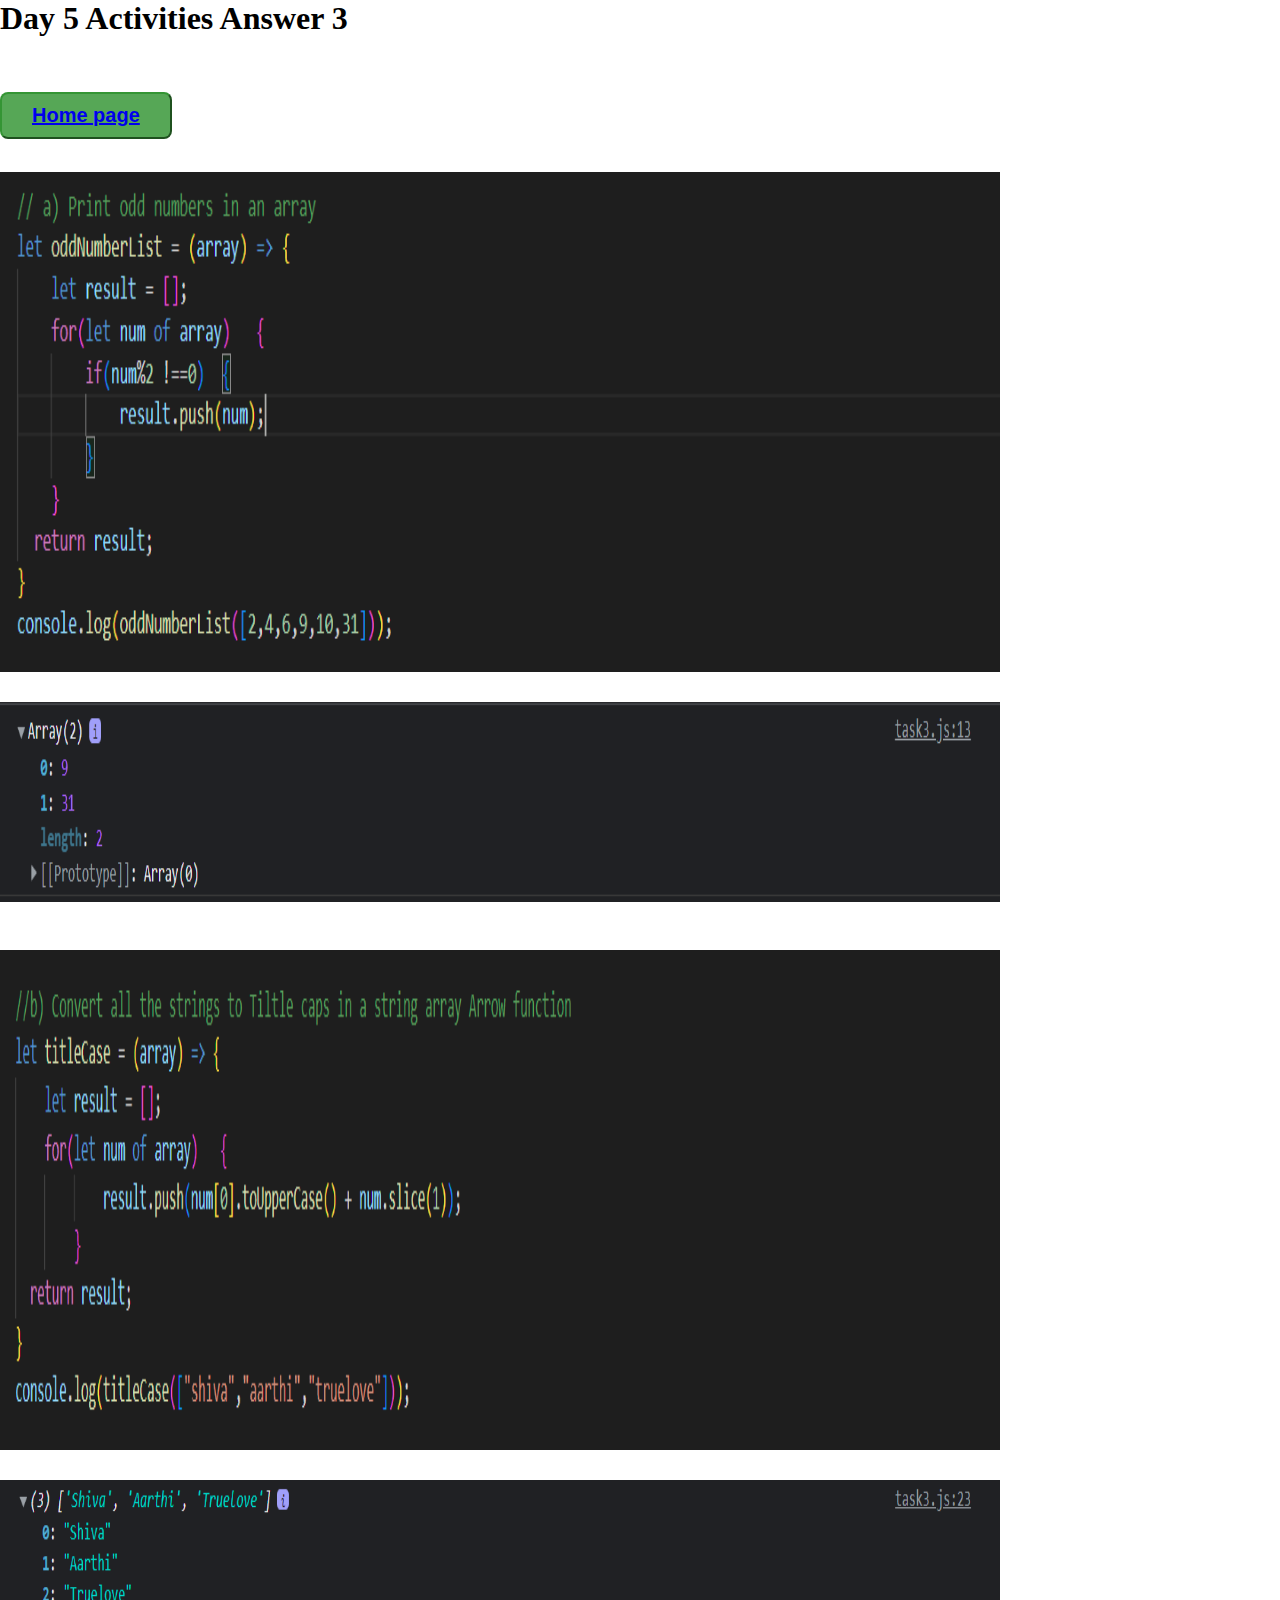
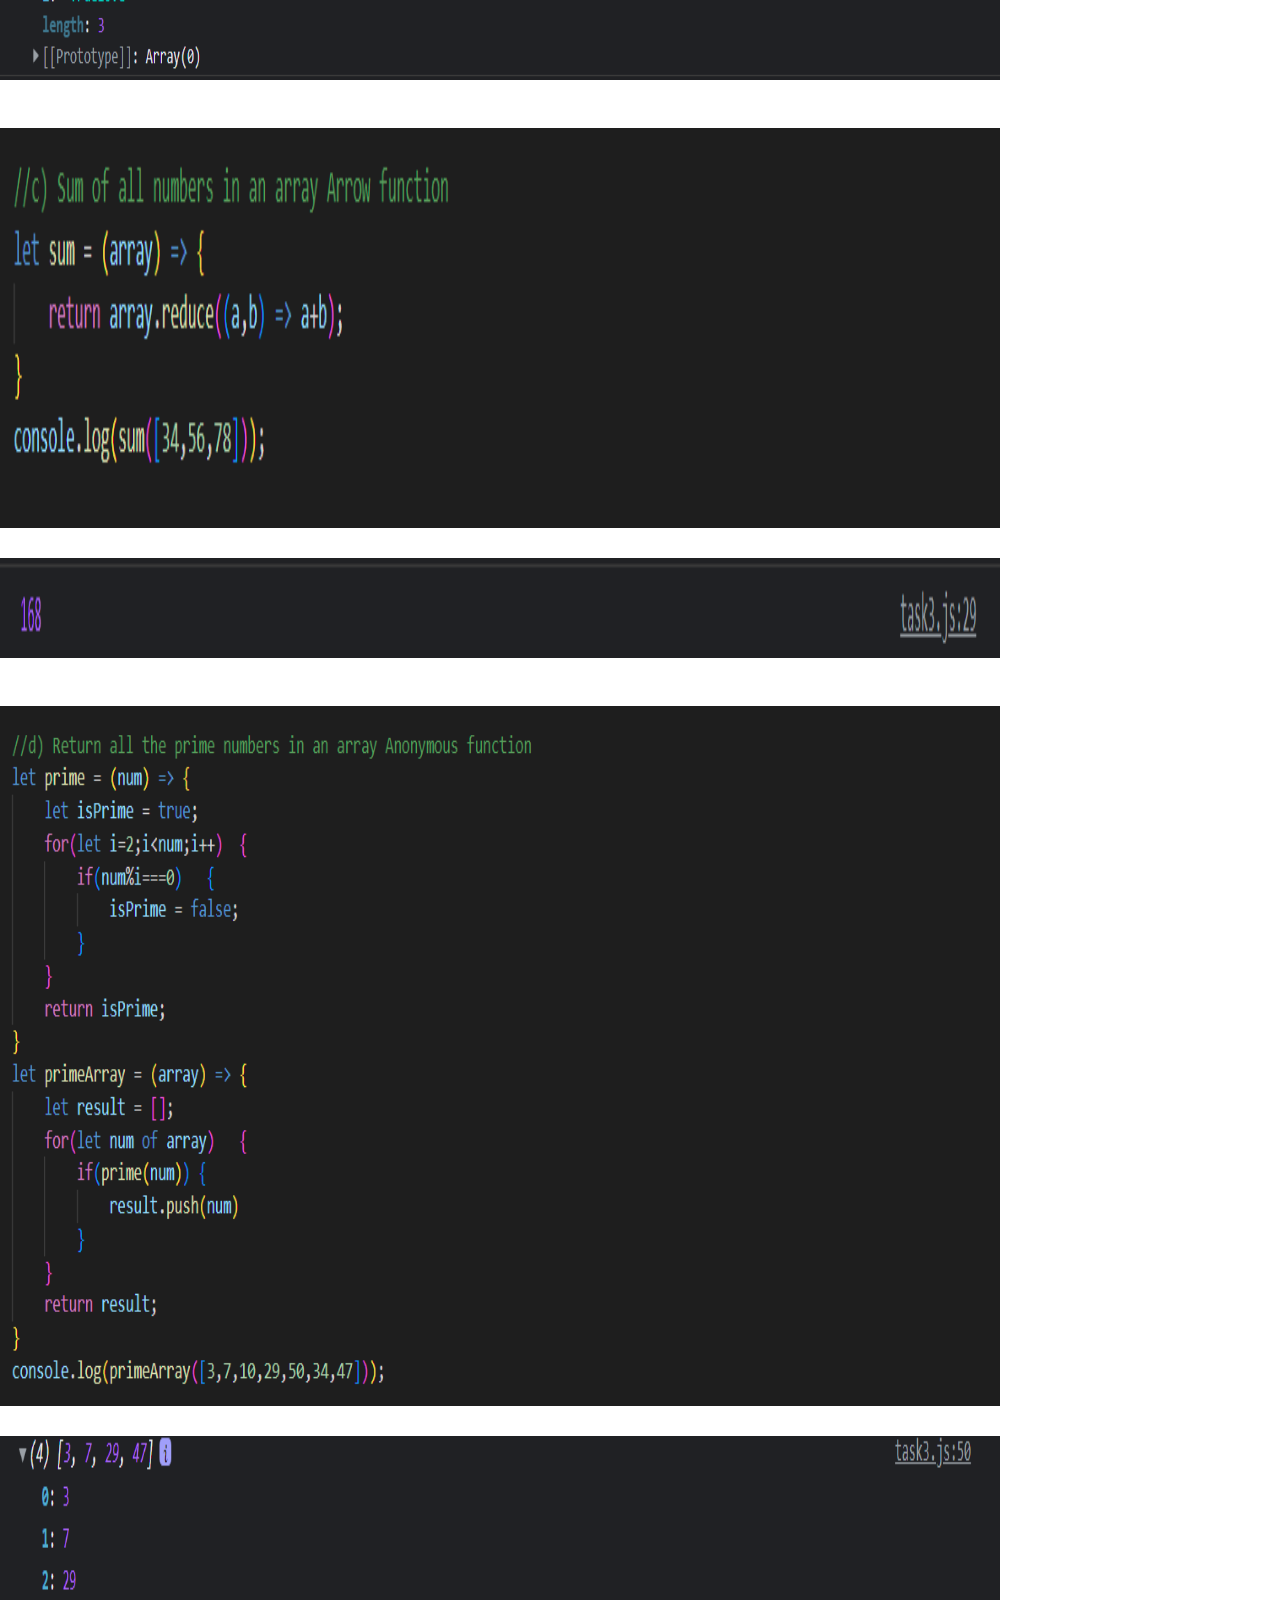
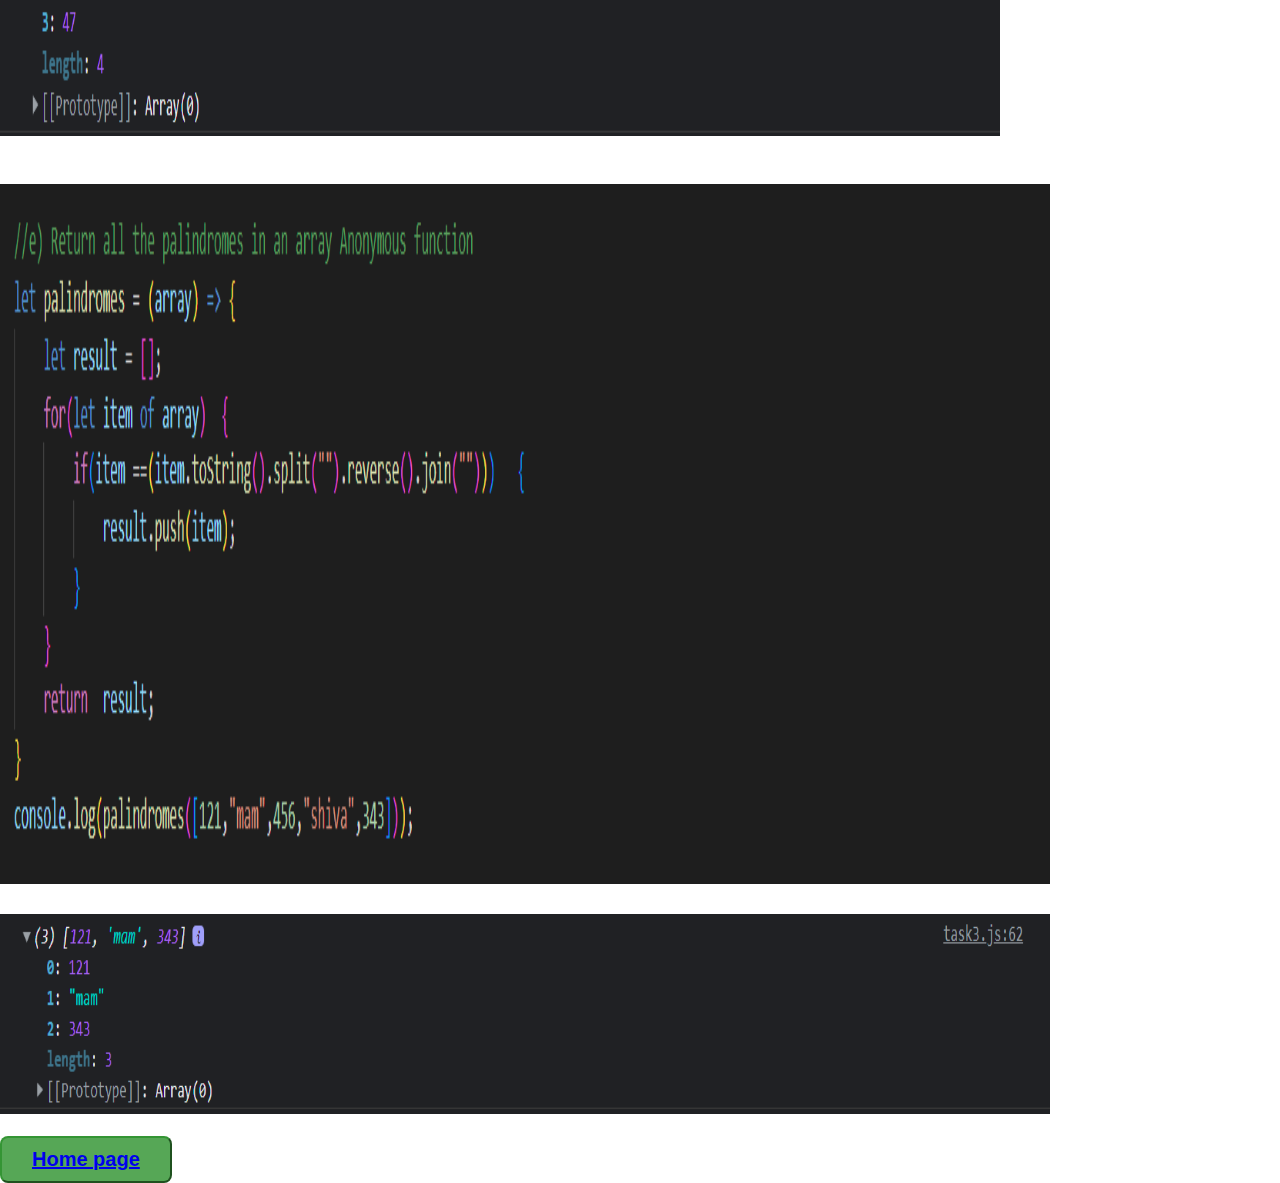
==== question3.html @ 799c624b "Add files via upload" ====
<!DOCTYPE html>
<html lang="en">
  <head>
    <meta charset="UTF-8" />
    <meta http-equiv="X-UA-Compatible" content="IE=edge" />
    <meta name="viewport" content="width=device-width, initial-scale=1.0" />
    <link
      href="https://cdn.jsdelivr.net/npm/bootstrap@5.2.0/dist/css/bootstrap.min.css"
      rel="stylesheet"
      integrity="sha384-gH2yIJqKdNHPEq0n4Mqa/HGKIhSkIHeL5AyhkYV8i59U5AR6csBvApHHNl/vI1Bx"
      crossorigin="anonymous"
    />
    <link rel="stylesheet" href="style.css" />
    <style>
      * {
        box-sizing: border-box;
        margin: 0;
        padding: 0;
      }

      #coloum {
        position: relative;
        float: left;
        width: 20%;
        padding: 0px;
      }

      p,
      h4,
      h3,
      h5 {
        color: white;
        font-family: "Times New Roman", Times, serif;
        font-size: 1.5em;
      }
      button {
        position: absolute;
        border-radius: 8px;
        background-color: rgba(44, 145, 44, 0.8);
        padding: 10px 10px;
        font-size: 20px;
        font-weight: bold;
        align-items: flex-start;
        border-color: rgba(44, 145, 44, 0.8);
        text-decoration: none;
      }

      p {
        font-family: "Times New Roman", Times, serif;
        font-size: 1.4em;
      }
    </style>
    <title>Day4 Activity</title>
  </head>
  <body>
    <h1 class="text-center">Day 5 Activities Answer 3</h1>
    <p style="font-size: 2em">Q3) Do the below programs in arrow function</p>
    <br />
    <button>
      <a href="index.html" style="margin: 20px">Home page</a></button
    ><br />
    <br />
    <br />
    <p>a) Print odd numbers in an array</p>
    <img
      class="code-img"
      src="q3t1.PNG"
      alt="Image of Task one"
      height="500px"
      width="1000 px"
    />
    <br />
    <p>Output :</p>
    <img
      class="code-img"
      src="q3t1a.PNG"
      alt="Image of Task one"
      height="200px"
      width="1000px"
    />
    <br />
    <br />
    <p>b) Convert all the strings to Tiltle caps in a string array</p>
    <img
      class="code-img"
      src="q3t2.PNG"
      alt="Image of Task one"
      height="500px"
      width="1000px"
    />
    <br />
    <p>Output :</p>
    <img
      class="code-img"
      src="q3t2a.PNG"
      alt="Image of Task one"
      height="200px"
      width="1000px"
    />
    <br />
    <br />
    <p>c) Sum of all numbers in an array</p>
    <img
      class="code-img"
      src="q3t3.PNG"
      alt="Image of Task one"
      height="400px"
      width="1000px"
    />
    <br />
    <p>Output :</p>
    <img
      class="code-img"
      src="q3t3a.PNG"
      alt="Image of Task one"
      height="100px"
      width="1000px"
    />
    <br />
    <br />
    <p>d) Return all the prime numbers in an array</p>
    <img
      class="code-img"
      src="q3t4.PNG"
      alt="Image of Task one"
      height="700px"
      width="1000px"
    />
    <br />
    <p>Output :</p>
    <img
      class="code-img"
      src="q3t4a.PNG"
      alt="Image of Task one"
      height="300px"
      width="1000px"
    />
    <br />
    <br />
    <p>e) Return all the palindromes in an array</p>
    <img
      class="code-img"
      src="q3t5.PNG"
      alt="Image of Task one"
      height="700px"
      width="1050px"
    />
    <br />
    <p>Output :</p>
    <img
      class="code-img"
      src="q3t5a.PNG"
      alt="Image of Task one"
      height="200px"
      width="1050px"
    />
    <br />
    <br />
    <button>
      <a href="index.html" style="margin: 20px">Home page</a></button
    ><br />

    <script src="task3.js"></script>
  </body>
</html>
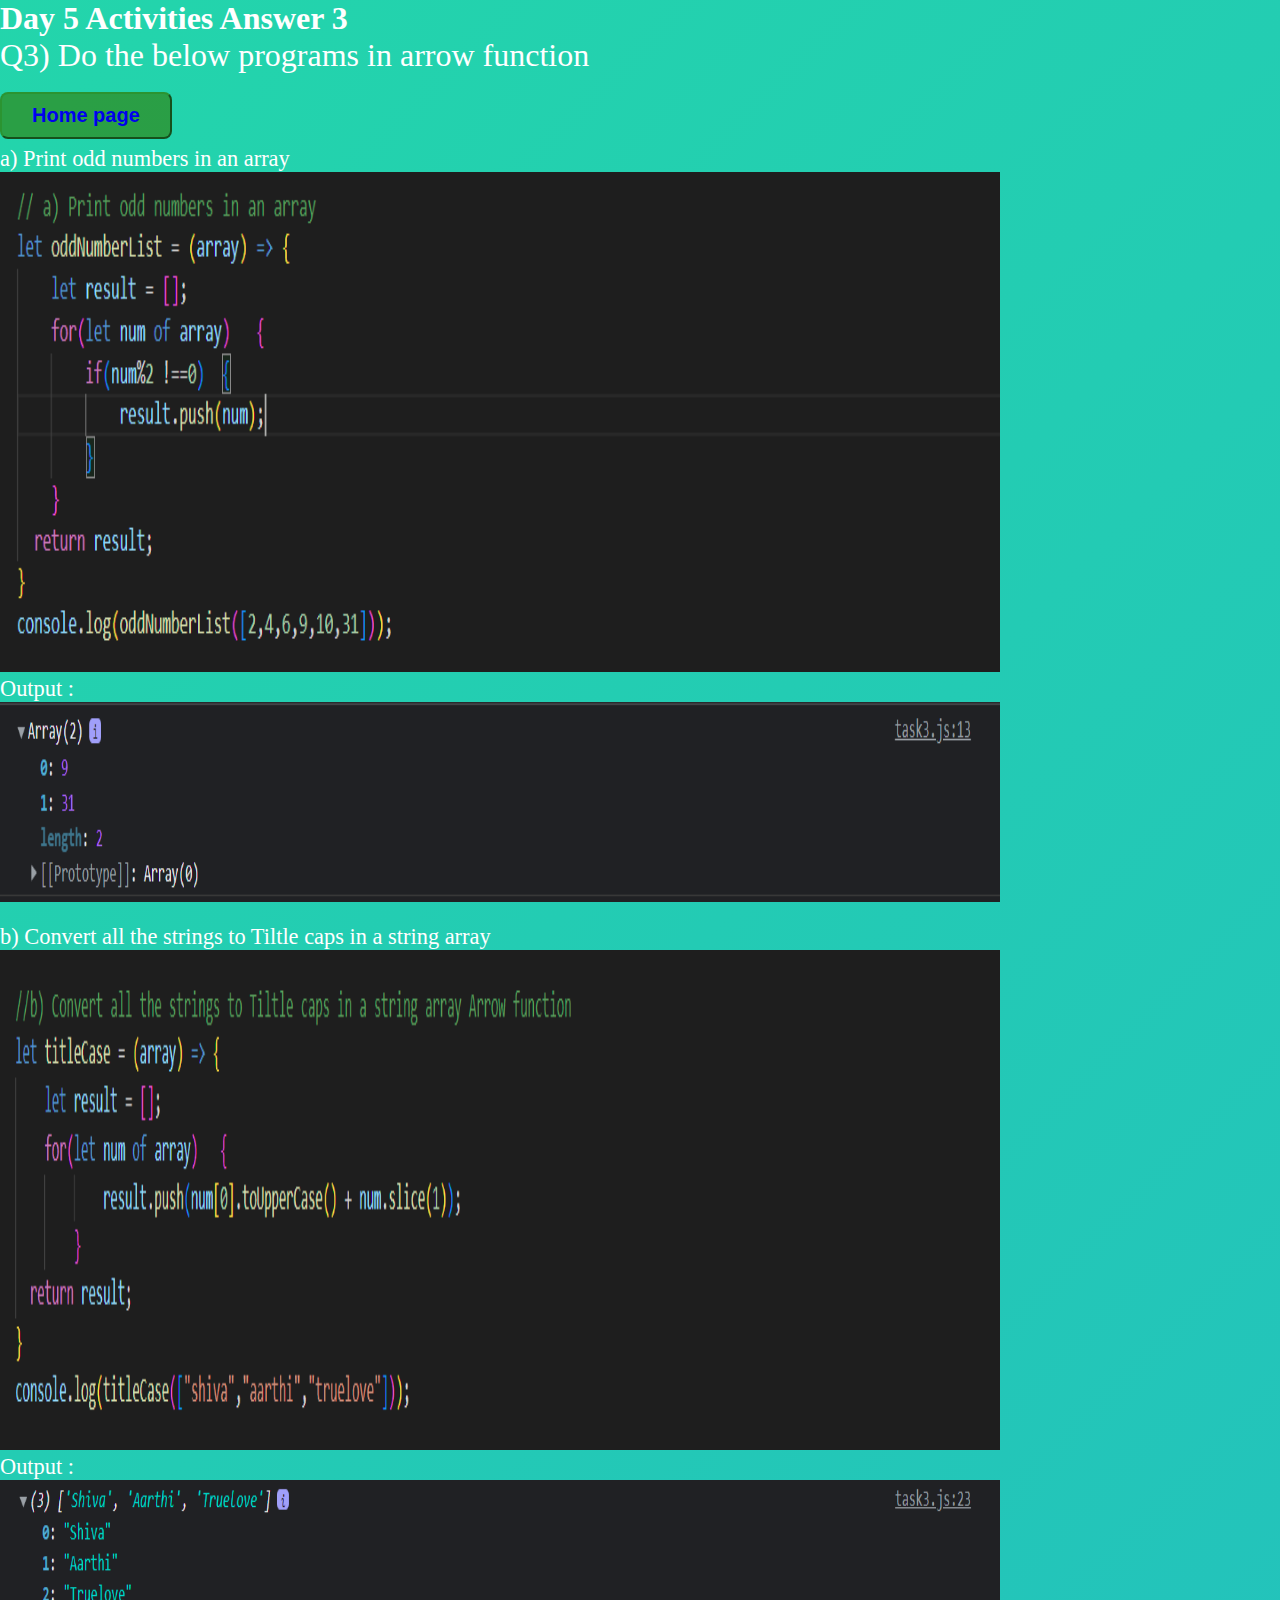
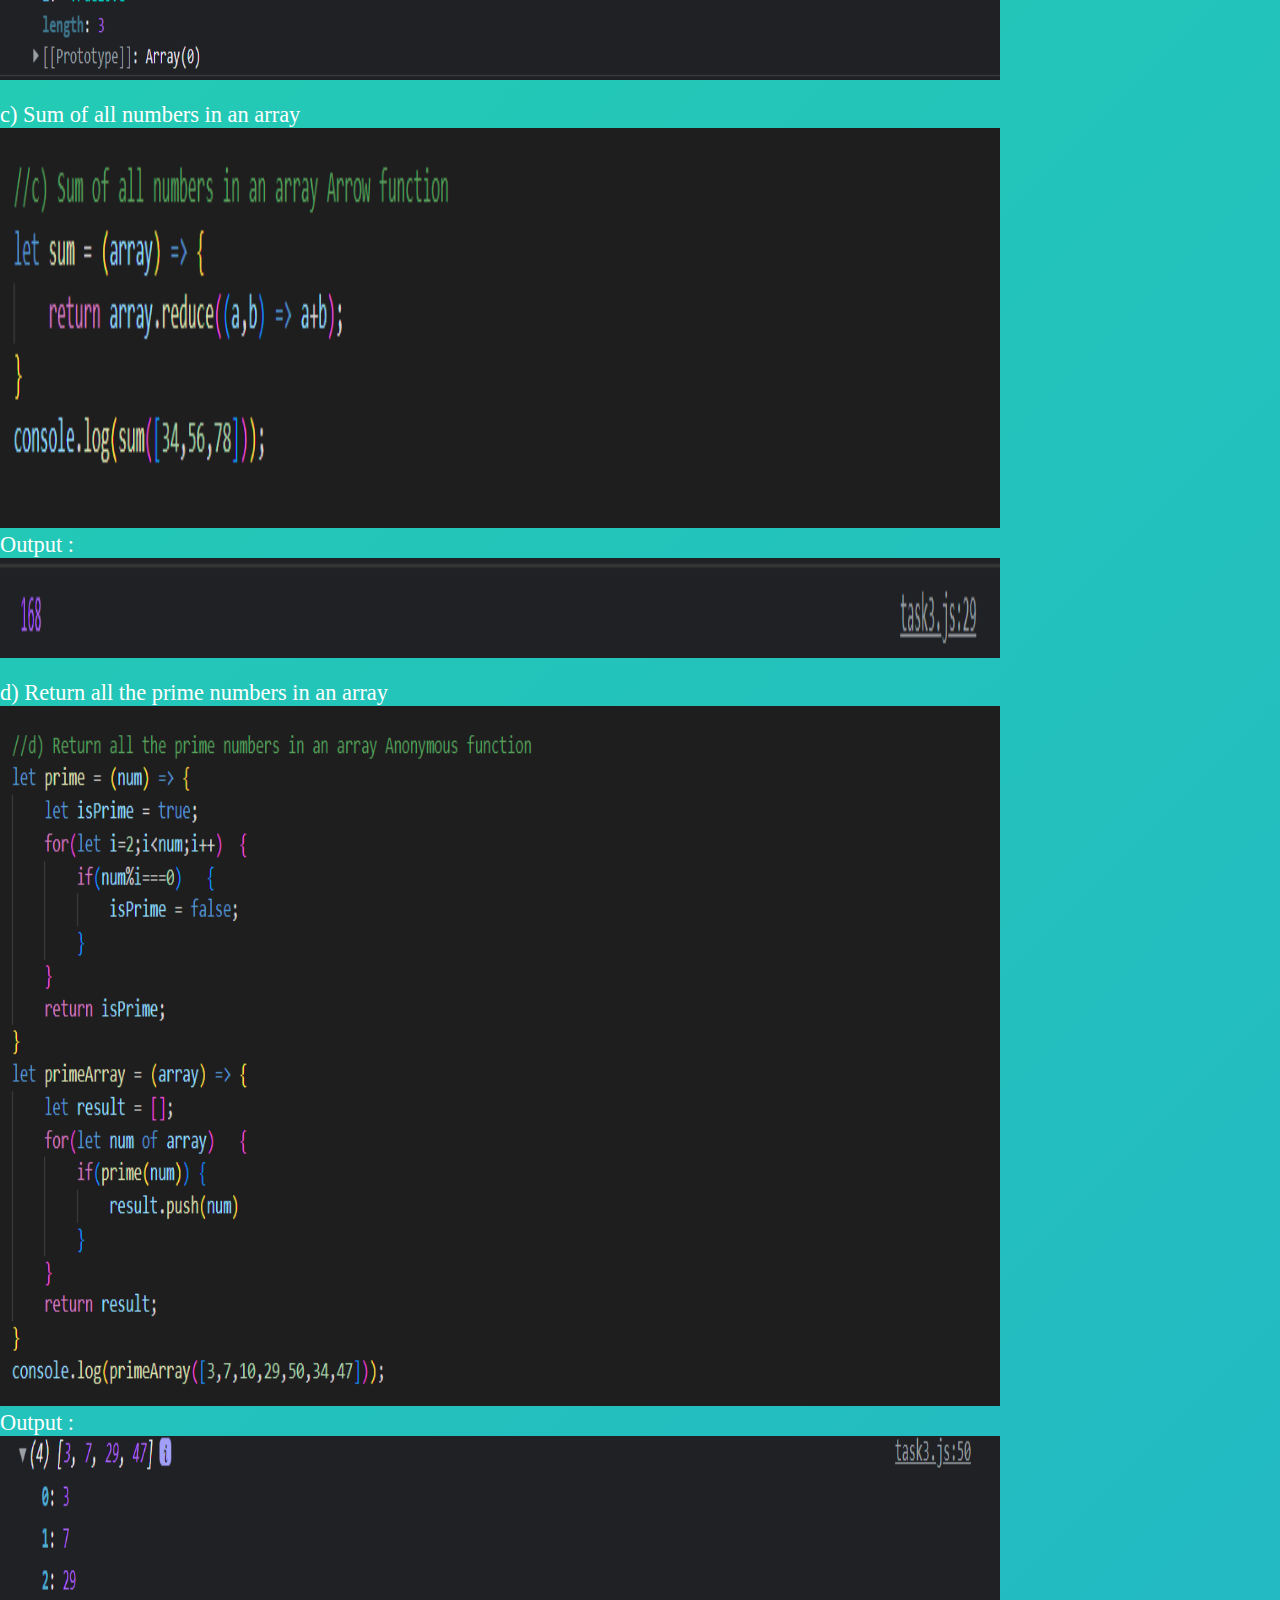
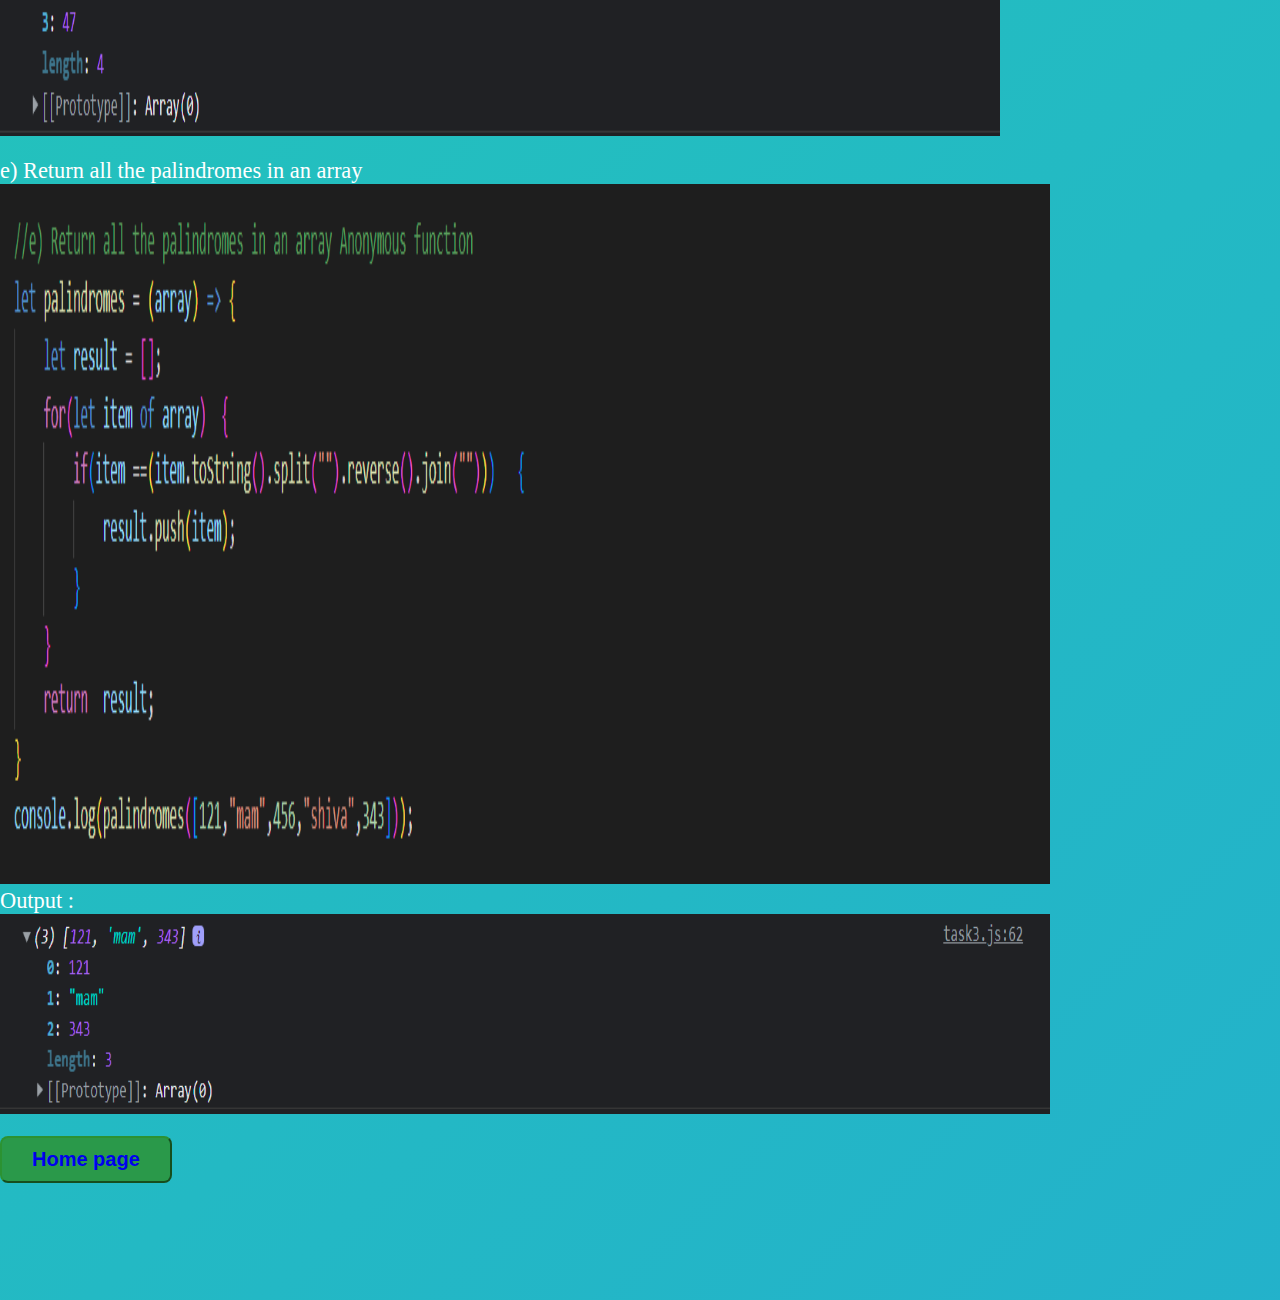
==== commit b4ee0c39: "Update question3.html" ====
--- a/question3.html
+++ b/question3.html
@@ -16,6 +16,9 @@
         box-sizing: border-box;
         margin: 0;
         padding: 0;
+      }
+      body {
+        height: 500vh;
       }
 
       #coloum {
--- a/style.css
+++ b/style.css
@@ -0,0 +1,88 @@
+body {
+	background: linear-gradient(-45deg, #86ed38, #4073ff, #23a6d5, #23d5ab);
+	background-size: 400% 400%;
+	animation: gradient 9s ease infinite;
+	height: 1000vh;
+  font-family: 'Kaisei Opti', serif;
+}
+
+@keyframes gradient {
+	0% {
+		background-position: 0% 50%;
+	}
+	50% {
+		background-position: 100% 50%;
+	}
+	100% {
+		background-position: 0% 50%;
+	}
+}
+/* Add a black background color to the top navigation */
+.topnav {
+  background-color: rgba(150, 105, 221, 0.4);
+  overflow: hidden;
+}
+
+/* Style the links inside the navigation bar */
+.topnav a {
+  float: left;
+  color: #f2f2f2;
+  text-align: center;
+  padding: 14px 16px;
+  text-decoration: none;
+  font-size: 17px;
+}
+
+/* Change the color of links on hover */
+.topnav a:hover {
+  background-color: #ddd;
+  color: rgb(251, 245, 245);
+}
+
+/* Add a color to the active/current link */
+.topnav a.active {
+  background-color: #04AA6D;
+  color: white;
+}
+
+h1  {
+    color: rgba(255, 255, 255, 1);    
+}
+
+h4,h5 {
+    color:rgba(255, 255, 255, 1);    
+    text-decoration: underline;
+}
+
+p {
+    color: rgba(255, 255, 255, 1);
+
+}
+
+
+
+a:link { 
+    text-decoration: none; 
+    /* color: white; */
+    font-size: 20px;
+}
+
+
+a:visited { 
+    text-decoration: none; 
+    /* color: black; */
+    font-size: 20px;}
+
+
+a:hover {
+    text-decoration: none;
+    /* color: grey; */
+    font-size: 20px; 
+}
+
+
+a:active { 
+    text-decoration: none;
+    /* color: white; */
+    font-size: 20px;
+ }